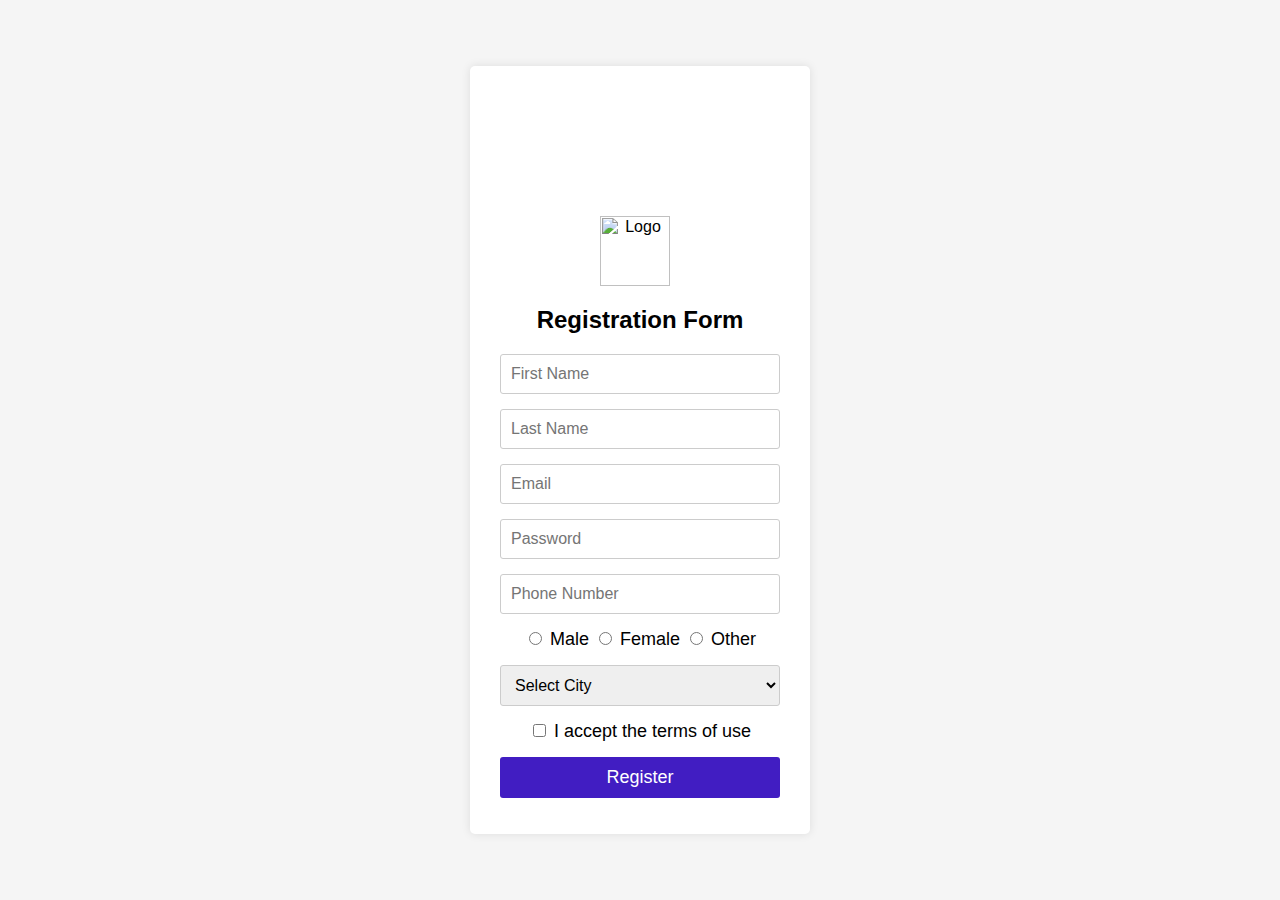
==== index.html @ 092f421b "First Commit" ====
<html lang="en">
<head>
    <meta charset="UTF-8">
    <meta name="viewport" content="width=device-width, initial-scale=1.0">
    <title>Registration Form</title>
    <link href="https://cdn.jsdelivr.net/npm/bootstrap@5.3.2/dist/css/bootstrap.min.css" rel="stylesheet" integrity="sha384-T3c6CoIi6uLrA9TneNEoa7RxnatzjcDSCmG1MXxSR1GAsXEV/Dwwykc2MPK8M2HN" crossorigin="anonymous">
    <script src="https://cdn.jsdelivr.net/npm/bootstrap@5.3.2/dist/js/bootstrap.bundle.min.js" integrity="sha384-C6RzsynM9kWDrMNeT87bh95OGNyZPhcTNXj1NW7RuBCsyN/o0jlpcV8Qyq46cDfL" crossorigin="anonymous"></script>
    <link rel="stylesheet" href="Style.css">

</head>
<body>
    <div class="registration-container">
        <h1></h1>
        <div class="logo">
            <br>
            <br>
            <br>
            <br>
            <br>
            <br>
            <img src="logo.png" alt="Logo">
        </div>
        <h2>Registration Form</h2>
        <form class="was-validated">
            <div class="form-group">
                <input type="text" class="form-control" id="firstName" placeholder="First Name" required>
            </div>
            <div class="form-group">
                <input type="text" class="form-control" id="lastName" placeholder="Last Name" required>
            </div>
            <div class="form-group">
                <input type="email" class="form-control" id="email" placeholder="Email" required>
            </div>
            <div class="form-group">
                <input type="password" class="form-control" id="password" placeholder="Password" required>
            </div>
            <div class="form-group">
                <input type="tel" class="form-control" id="phoneNumber" placeholder="Phone Number" required>
            </div>
            <div class="form-group">
                <label>
                    <input type="radio" name="gender" value="male"> Male
                </label>
                <label>
                    <input type="radio" name="gender" value="female"> Female
                </label>
                <label>
                    <input type="radio" name="gender" value="other"> Other
                </label>
            </div>
            <div class="form-group">
                <select id="city" name="city" class="form-control" placeholder="Select">
                    <option>Select City</option>
                    <option value="Catbalogan">Catbalogan</option>
                    <option value="Calbayog">Calbayog</option>
                    <option value="Tacloban">Tacloban</option>
                    <option value="Ormoc">Ormoc</option>
                    <option value="Cebu">Cebu</option>
                </select>
            </div>
          
            
            <div class="form-group">
                <label><input type="checkbox" id="terms"> I accept the terms of use</label>
            </div>
            <button onclick="alert ('Registration Successful')" type="submit" class="btn btn-primary">Register</button>
  
        </form>
       
    </div>
<script>
    (() => {
  'use strict'

  // Fetch all the forms we want to apply custom Bootstrap validation styles to
  const forms = document.querySelectorAll('.needs-validation')

  // Loop over them and prevent submission
  Array.from(forms).forEach(form => {
    form.addEventListener('submit', event => {
      if (!form.checkValidity()) {
        event.preventDefault()
        event.stopPropagation()
      }

      form.classList.add('was-validated')
    }, false)
  })
})()
</script>
   
</body>
</html>
---- Style.css ----
@media screen and (max-width: 300px) {
}
body {
    font-family: Arial, sans-serif;
    display: flex;
    justify-content: center;
    align-items: center;
    height: 100vh;
    margin: 0;
    background-color: #f5f5f5;
}
.logo img {
    width: 70px; 
    height: auto;
    margin-right: 10px; 
}

.registration-container {
    background-color: #fff;
    padding: 20px;
    border-radius: 5px;
    box-shadow: 0px 0px 10px 0px rgba(0,0,0,0.1);
    width: 300px;
    text-align: center;
}

.form-group {
    margin-bottom: 15px;
}

.form-control {
    width: calc(100% - 20px);
    padding: 10px;
    border: 1px solid #ccc;
    border-radius: 3px;
    font-size: 16px;
}

.btn {
    width: calc(100% - 20px);
    padding: 10px;
    border: none;
    border-radius: 3px;
    background-color: #4caf50;
    color: white;
    font-size: 18px;
    cursor: pointer;
}

.btn:hover {
    background-color: #148886;
}

label {
    font-size: 14px;
    cursor: pointer;
}

.btn-primary {
    background-color: #411dc2;
}

.btn-primary:hover {
    background-color: #1c1e4874;
}
.city-dropdown {
    width: 200px;
    padding: 10px;
    border: 1px solid #ccc;
    border-radius: 5px;
    font-size: 16px;
    outline: none;
}


.city-dropdown option {
    font-size: 16px;
    padding: 10px;
}

label {
    font-size: 18px;
    margin-bottom: 10px;
}

.gender-selection label {
    font-size: 18px;
    display: block;
    margin-bottom: 10px;
}

.gender-selection input[type="radio"] {
    margin-right: 5px;
}
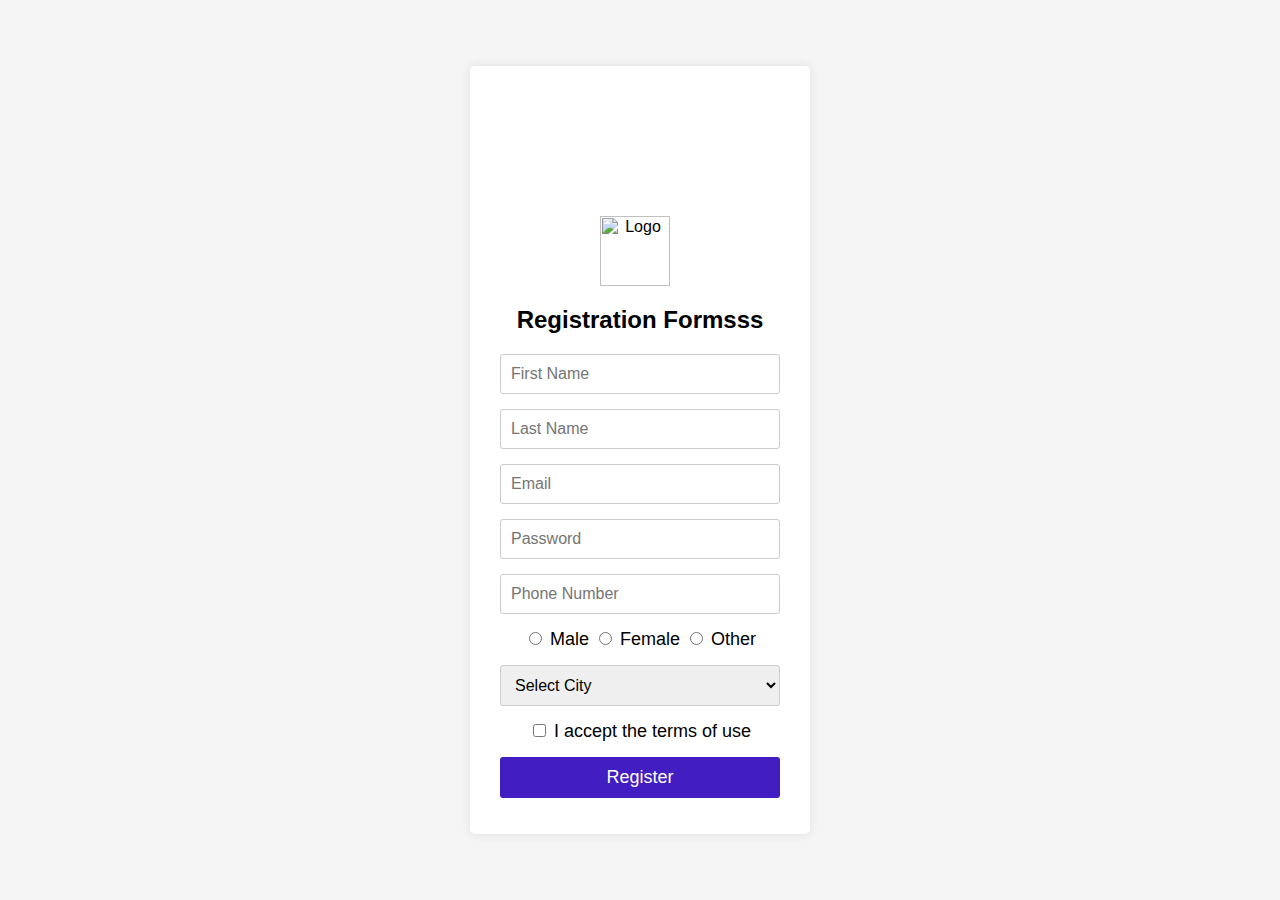
==== commit 4d72ad63: "modified:   index.html" ====
--- a/index.html
+++ b/index.html
@@ -20,7 +20,7 @@
             <br>
             <img src="logo.png" alt="Logo">
         </div>
-        <h2>Registration Form</h2>
+        <h2>Registration Formsss</h2>
         <form class="was-validated">
             <div class="form-group">
                 <input type="text" class="form-control" id="firstName" placeholder="First Name" required>
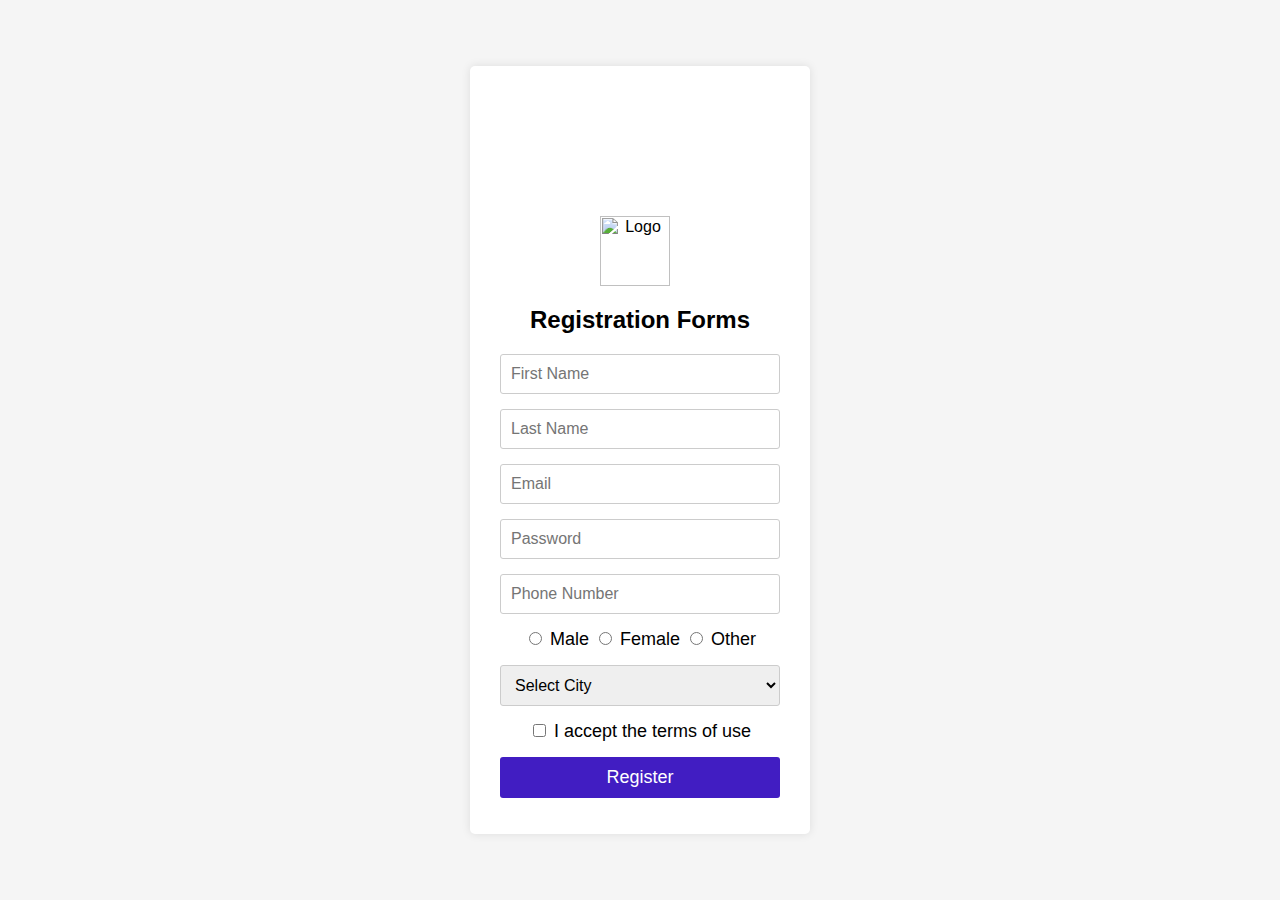
==== commit f410ea2f: "Second Commit" ====
--- a/index.html
+++ b/index.html
@@ -20,7 +20,7 @@
             <br>
             <img src="logo.png" alt="Logo">
         </div>
-        <h2>Registration Formsss</h2>
+        <h2>Registration Forms</h2>
         <form class="was-validated">
             <div class="form-group">
                 <input type="text" class="form-control" id="firstName" placeholder="First Name" required>
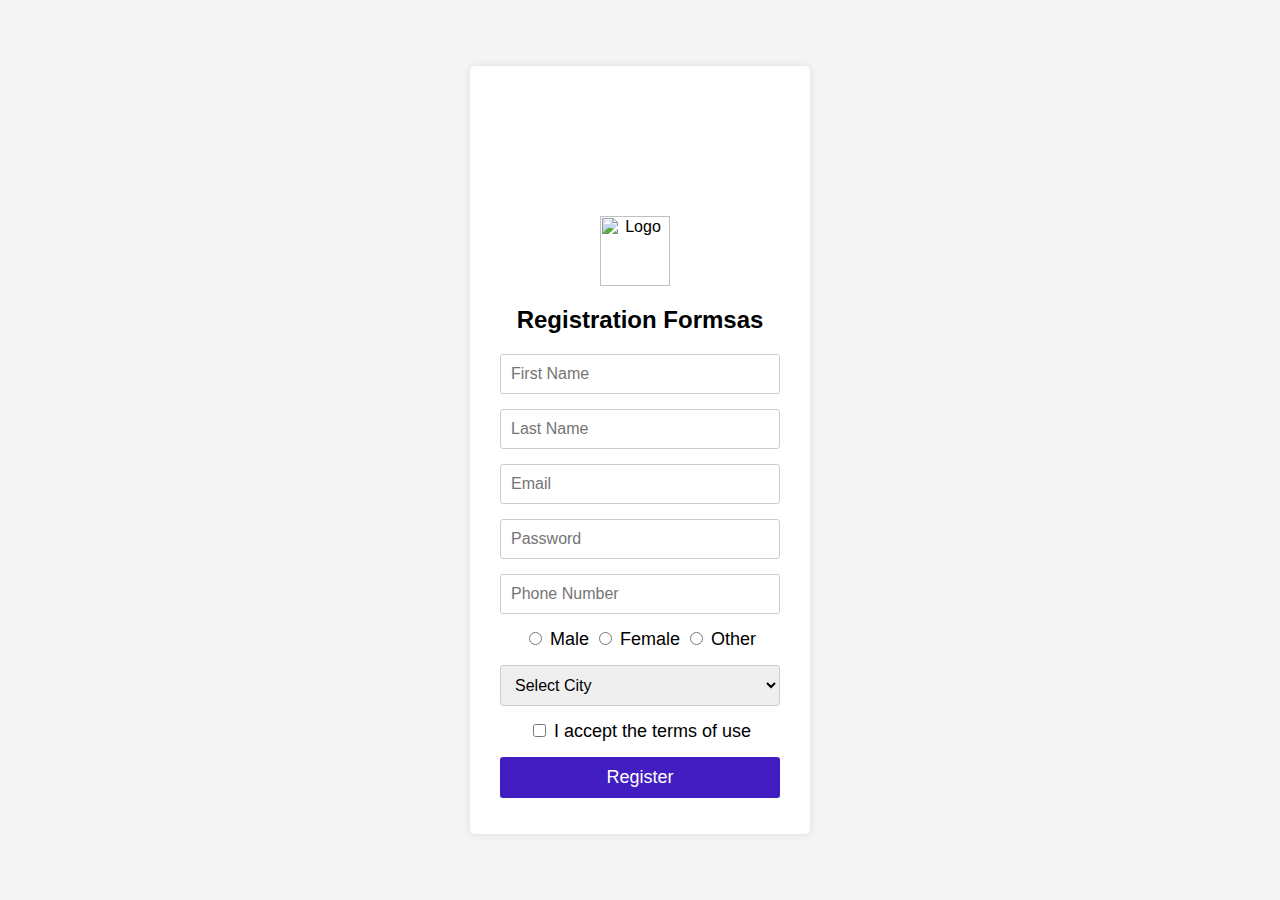
==== commit 04a5eca8: "i change to Fromsas" ====
--- a/index.html
+++ b/index.html
@@ -20,7 +20,7 @@
             <br>
             <img src="logo.png" alt="Logo">
         </div>
-        <h2>Registration Forms</h2>
+        <h2>Registration Formsas</h2>
         <form class="was-validated">
             <div class="form-group">
                 <input type="text" class="form-control" id="firstName" placeholder="First Name" required>
